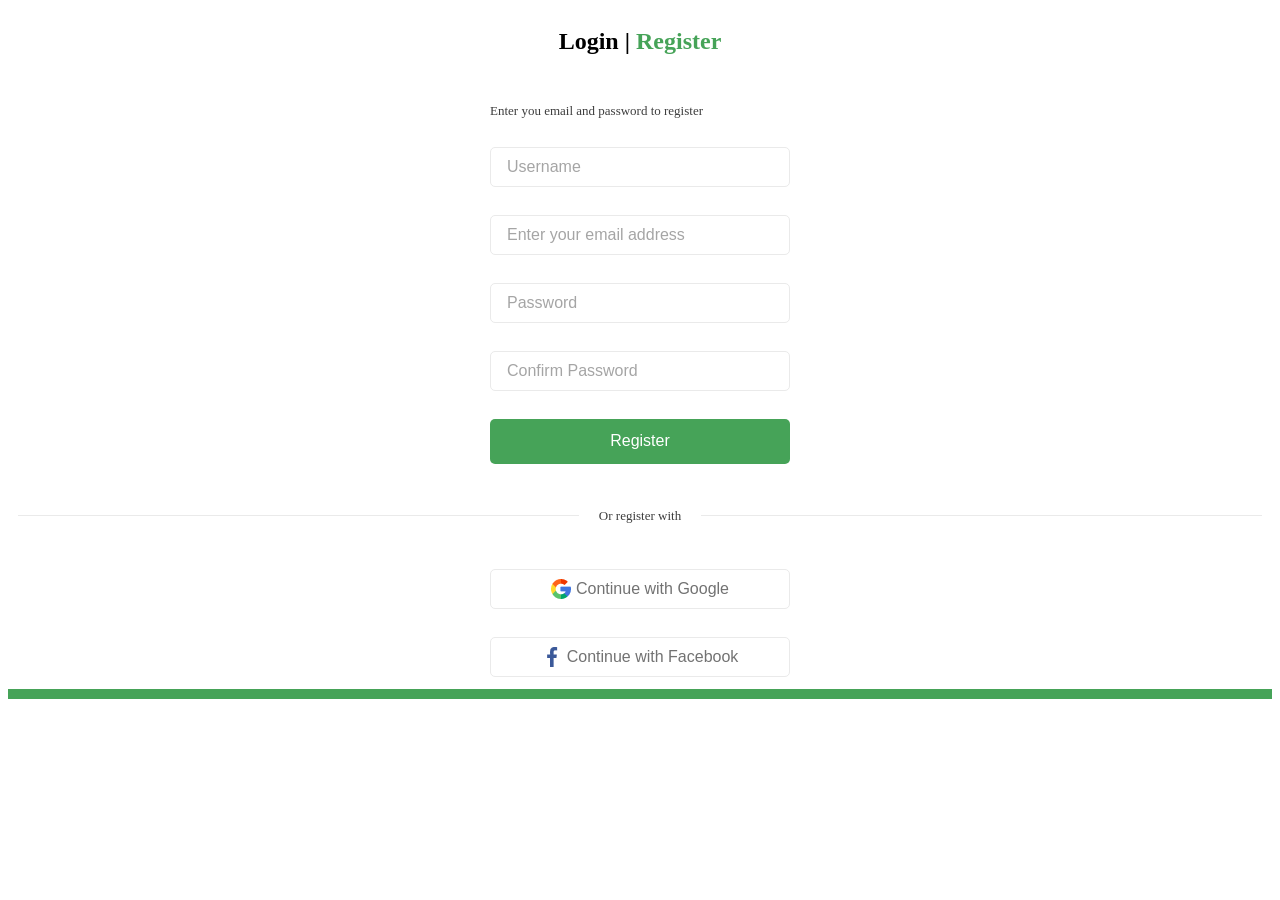
====  css-form/index.html @ 185a915f "Updated paths for CSS and images; renamed folder to css-form" ====
<!DOCTYPE html>
<html lang="en">
  <head>
    <meta charset="UTF-8" />
    <meta name="viewport" content="width=device-width, initial-scale=1.0" />
    <title>Registration</title>
    <link rel="stylesheet" href="./css/style.css" />
  </head>
  <body>
    <main class="form-container">
      <form>
        <h2 class="title">
          Login | <span style="color: #46a358">Register</span>
        </h2>
        <p class="hint">Enter you email and password to register</p>
        <input
          type="text"
          id="fullname"
          name="fullname"
          placeholder="Username"
        />
        <input type="text" id="email" placeholder="Enter your email address" />
        <input type="text" id="password" placeholder="Password" />
        <input
          type="text"
          name="confirm-password"
          placeholder="Confirm Password"
        />

        <button type="submit" class="submit-button">Register</button>
      </form>
      <div class="divider">
        <span class="center-text">Or register with</span>
      </div>
      <div class="social-container">
        <button type="button" class="social-button">
          <img src="./images/google1.png" alt="Google" class="icon" />
          Continue with Google
        </button>

        <button type="button" class="social-button">
          <img src="./images/facebook1.png" alt="Facebook" class="icon" />
          Continue with Facebook
        </button>
      </div>
    </main>
    <footer class="footer"></footer>
  </body>
</html>
----  css-form/css/style.css ----
/* Выровнять всю форму по центру страницы */
.form-container {
  display: flex;
  flex-direction: column; /* включаем flexbox */
  justify-content: center; /* центр по горизонтали */
  align-items: center; /* центр по вертикали */
  gap: 8px; /* чтобы занимала всю высоту экрана */
}

/* Центрируем элементы внутри формы */
form {
  display: flex;
  flex-direction: column;
  align-items: center; /* центрирует поля и кнопки по горизонтали */
  gap: 16px;
}

/* Центрируем заголовок внутри формы */
.title {
  text-align: center;
}
.hint {
  font: "Cera Pro", sans-serif;
  font-weight: 400;
  font-size: 13px;
  line-height: 14px;
  letter-spacing: 0;
  color: #3d3d3d;
  align-self: flex-start;
}
input,
button {
  border-radius: 5px;
}

input {
  display: block;
  width: 300px;
  height: 40px;
  margin-bottom: 12px;
  border: 1px solid #eaeaea;

  padding: 8px 16px;
  font-size: 16px;
  box-sizing: border-box;
}
input::placeholder {
  color: #a5a5a5;
}

.submit-button {
  background-color: #46a358;
  color: white;
  font-size: 16px;
  padding: 8px 16px;
  border: none;

  cursor: pointer;
  text-align: center;
  width: 300px;
  height: 45px;
}
.divider {
  display: flex;
  align-items: center;
  width: 100%;
  margin: 36px 0 27px 0;
}
.divider::before,
.divider::after {
  content: "";
  flex: 1;
  height: 1px;
  background-color: #eaeaea;
  margin: 0 10px;
}
.divider span {
  margin: 0 10px;
  font-size: 13px;
  color: #3d3d3d;
  text-align: center;
}

.social-container {
  display: flex;
  flex-direction: column;
  align-items: center;
  gap: 16px;
  margin-top: 10px;
}
.center-text {
  font-size: 13px;
  color: #3d3d3d;
  text-align: center;
}

.social-button {
  background-color: transparent;
  color: #727272;
  border: 1px solid #eaeaea;
  font-size: 16px;
  cursor: pointer;
  position: relative;
  width: 300px;
  height: 40px;
  padding: 8px 16px;
  box-sizing: border-box;
  display: flex;
  align-items: center;
  justify-content: center;
  gap: 5px;
  margin-bottom: 12px;
}

.google-icon {
  width: 20px;
  height: 20px;
  position: absolute;
  top: 10px;
  left: 69px;
}

.facebook-icon {
  width: 20px;
  height: 20px;
  position: absolute;
  top: 11px;
  left: 64px;
}

.footer {
  height: 10px;
  background-color: #46a358;
}
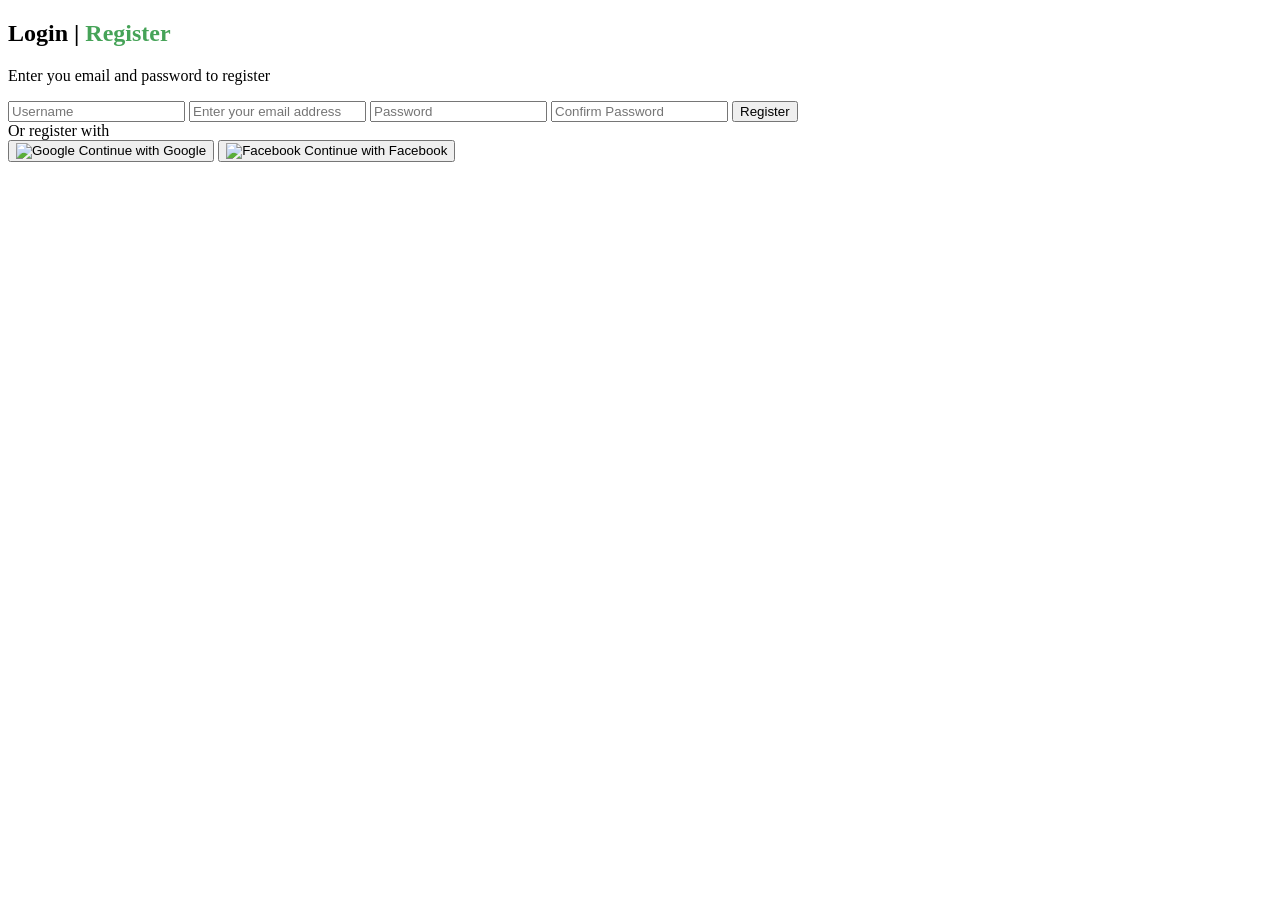
==== commit 3623d56d: "Update paths for CSS and images (second change)" ====
--- a/ css-form/index.html
+++ b/ css-form/index.html
@@ -4,7 +4,7 @@
     <meta charset="UTF-8" />
     <meta name="viewport" content="width=device-width, initial-scale=1.0" />
     <title>Registration</title>
-    <link rel="stylesheet" href="./css/style.css" />
+    <link rel="stylesheet" href="css-form/css/style.css" />
   </head>
   <body>
     <main class="form-container">
@@ -34,12 +34,12 @@
       </div>
       <div class="social-container">
         <button type="button" class="social-button">
-          <img src="./images/google1.png" alt="Google" class="icon" />
+          <img src="css-form/images/google1.png" alt="Google" class="icon" />
           Continue with Google
         </button>
 
         <button type="button" class="social-button">
-          <img src="./images/facebook1.png" alt="Facebook" class="icon" />
+          <img src="css-form/images/facebook1.png" alt="Facebook" class="icon" />
           Continue with Facebook
         </button>
       </div>
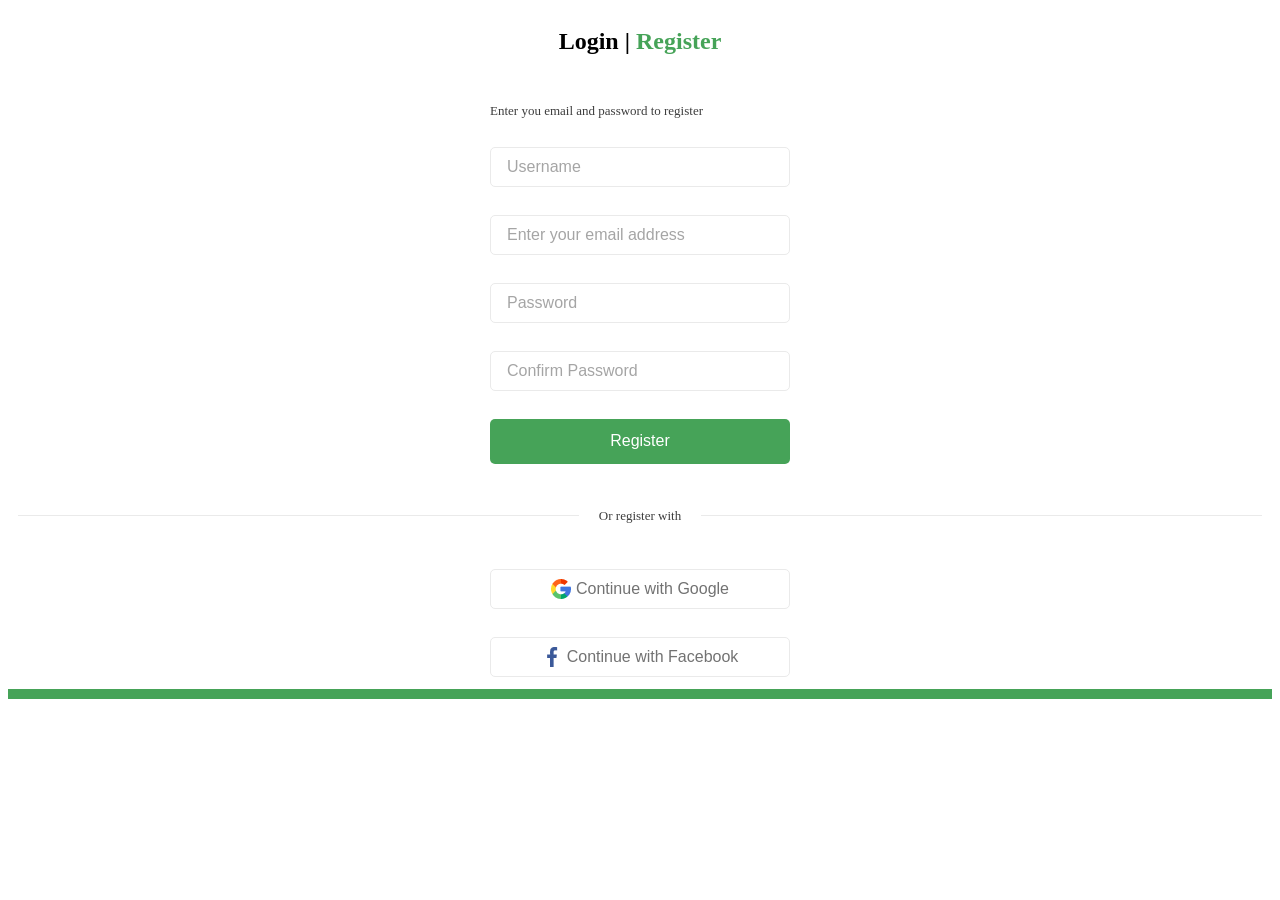
==== commit c52155d4: "Move index.html to css-form, update paths (3rd time)" ====
--- a/ css-form/index.html
+++ b/ css-form/index.html
@@ -4,7 +4,7 @@
     <meta charset="UTF-8" />
     <meta name="viewport" content="width=device-width, initial-scale=1.0" />
     <title>Registration</title>
-    <link rel="stylesheet" href="css-form/css/style.css" />
+    <link rel="stylesheet" href="./css/style.css" />
   </head>
   <body>
     <main class="form-container">
@@ -34,12 +34,12 @@
       </div>
       <div class="social-container">
         <button type="button" class="social-button">
-          <img src="css-form/images/google1.png" alt="Google" class="icon" />
+          <img src="./images/google1.png" alt="Google" class="icon" />
           Continue with Google
         </button>
 
         <button type="button" class="social-button">
-          <img src="css-form/images/facebook1.png" alt="Facebook" class="icon" />
+          <img src="./images/facebook1.png" alt="Facebook" class="icon" />
           Continue with Facebook
         </button>
       </div>
--- a/ css-form/css/style.css
+++ b/ css-form/css/style.css
@@ -0,0 +1,134 @@
+/* Выровнять всю форму по центру страницы */
+.form-container {
+  display: flex;
+  flex-direction: column; /* включаем flexbox */
+  justify-content: center; /* центр по горизонтали */
+  align-items: center; /* центр по вертикали */
+  gap: 8px; /* чтобы занимала всю высоту экрана */
+}
+
+/* Центрируем элементы внутри формы */
+form {
+  display: flex;
+  flex-direction: column;
+  align-items: center; /* центрирует поля и кнопки по горизонтали */
+  gap: 16px;
+}
+
+/* Центрируем заголовок внутри формы */
+.title {
+  text-align: center;
+}
+.hint {
+  font: "Cera Pro", sans-serif;
+  font-weight: 400;
+  font-size: 13px;
+  line-height: 14px;
+  letter-spacing: 0;
+  color: #3d3d3d;
+  align-self: flex-start;
+}
+input,
+button {
+  border-radius: 5px;
+}
+
+input {
+  display: block;
+  width: 300px;
+  height: 40px;
+  margin-bottom: 12px;
+  border: 1px solid #eaeaea;
+
+  padding: 8px 16px;
+  font-size: 16px;
+  box-sizing: border-box;
+}
+input::placeholder {
+  color: #a5a5a5;
+}
+
+.submit-button {
+  background-color: #46a358;
+  color: white;
+  font-size: 16px;
+  padding: 8px 16px;
+  border: none;
+
+  cursor: pointer;
+  text-align: center;
+  width: 300px;
+  height: 45px;
+}
+.divider {
+  display: flex;
+  align-items: center;
+  width: 100%;
+  margin: 36px 0 27px 0;
+}
+.divider::before,
+.divider::after {
+  content: "";
+  flex: 1;
+  height: 1px;
+  background-color: #eaeaea;
+  margin: 0 10px;
+}
+.divider span {
+  margin: 0 10px;
+  font-size: 13px;
+  color: #3d3d3d;
+  text-align: center;
+}
+
+.social-container {
+  display: flex;
+  flex-direction: column;
+  align-items: center;
+  gap: 16px;
+  margin-top: 10px;
+}
+.center-text {
+  font-size: 13px;
+  color: #3d3d3d;
+  text-align: center;
+}
+
+.social-button {
+  background-color: transparent;
+  color: #727272;
+  border: 1px solid #eaeaea;
+  font-size: 16px;
+  cursor: pointer;
+  position: relative;
+  width: 300px;
+  height: 40px;
+  padding: 8px 16px;
+  box-sizing: border-box;
+  display: flex;
+  align-items: center;
+  justify-content: center;
+  gap: 5px;
+  margin-bottom: 12px;
+}
+
+.google-icon {
+  width: 20px;
+  height: 20px;
+  position: absolute;
+  top: 10px;
+  left: 69px;
+}
+
+.facebook-icon {
+  width: 20px;
+  height: 20px;
+  position: absolute;
+  top: 11px;
+  left: 64px;
+}
+
+.footer {
+  height: 10px;
+  background-color: #46a358;
+}
